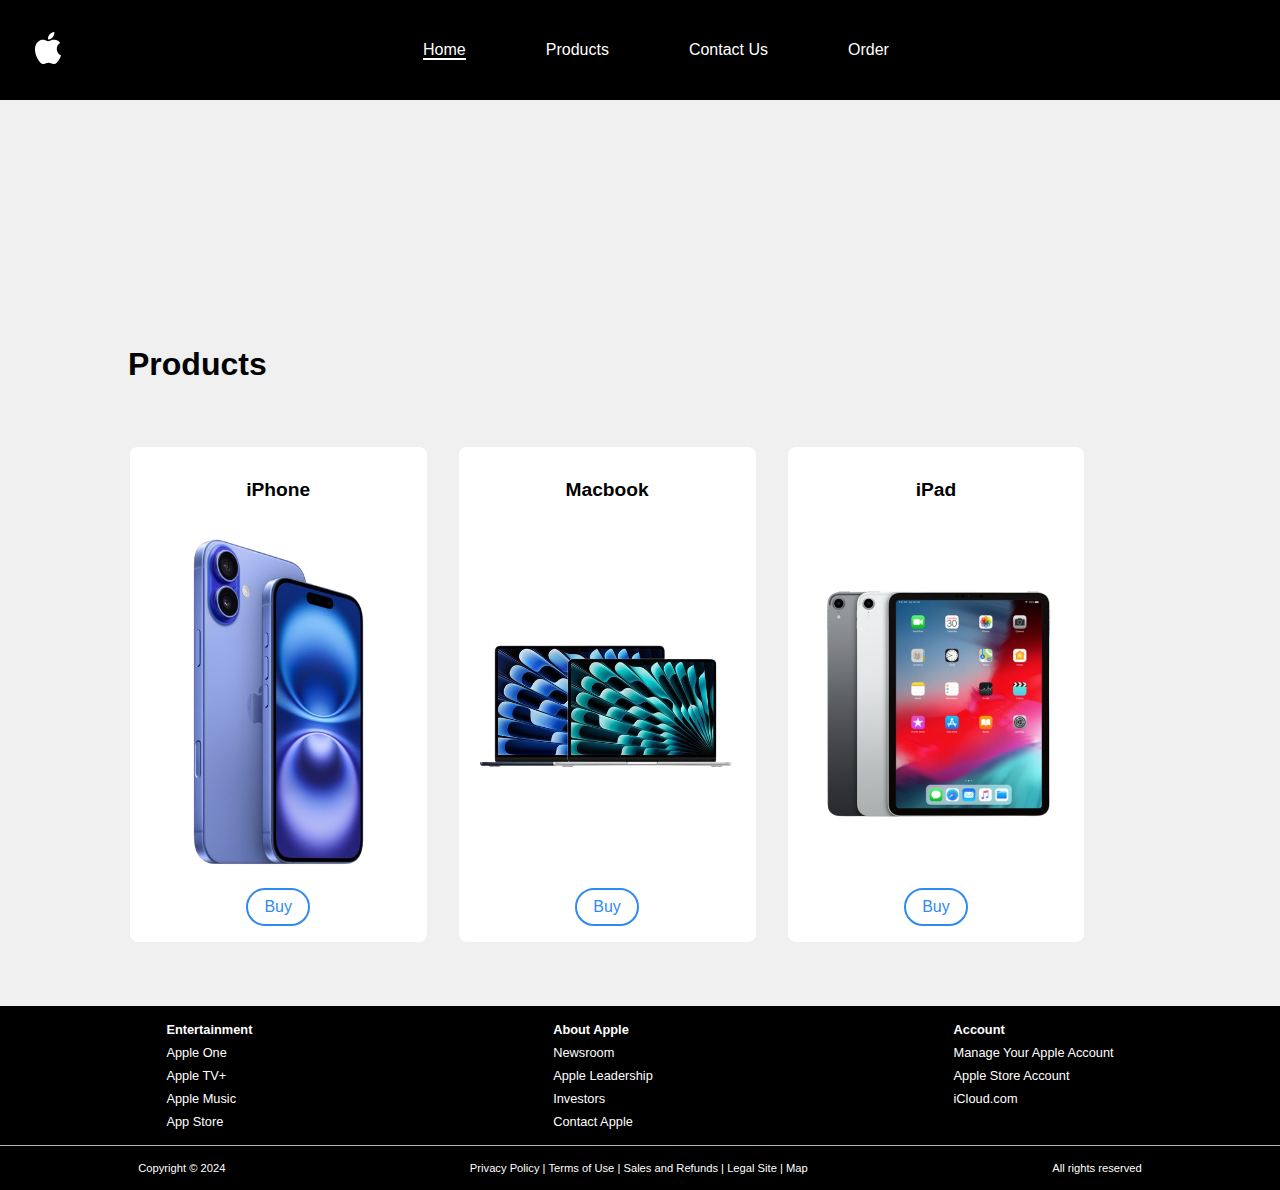
==== src/index.html @ 436c422b "index.html complete" ====
<!DOCTYPE html>
<html lang="en">
  <head>
    <meta charset="UTF-8" />
    <meta name="viewport" content="width=device-width, initial-scale=1.0" />
    <link rel="stylesheet" href="./css/reset.css" />
    <link rel="stylesheet" href="./css/variables.css" />
    <link rel="stylesheet" href="./css/style.css" />
    <link rel="stylesheet" href="./css/navbar.css" />
    <title>Apple</title>
  </head>
  <body>
    <!-- Navbar -->
    <nav class="navbar">
      <!-- Navbar logo -->
      <div class="navbar__logo">
        <a href="./index.html" class="navbar__logo-link">
          <img
            src="./assets/icons/apple-logo-svgrepo-com.svg"
            alt="Main logo of the website"
            class="navbar__logo-image"
          />
        </a>
      </div>
      <!-- Navbar navigation links -->
      <div class="navbar__links">
        <ul class="navbar__links-list">
          <li class="navbar__item">
            <a href="" class="navbar__link navbar__link--active">Home</a>
          </li>
          <li class="navbar__item">
            <a href="./assets/pages/products.html" class="navbar__link"
              >Products</a
            >
          </li>
          <li class="navbar__item">
            <a href="./assets/pages/contact.html" class="navbar__link"
              >Contact Us</a
            >
          </li>
          <li class="navbar__item">
            <a href="./assets/pages/order.html" class="navbar__link">Order</a>
          </li>
        </ul>
      </div>
      <div class="navbar__menu">
        <button class="navbar__toggle">
          <svg
            width="24"
            height="24"
            viewBox="0 0 24 24"
            version="1.1"
            xmlns="http://www.w3.org/2000/svg"
            xmlns:xlink="http://www.w3.org/1999/xlink"
            fill="#000000"
          >
            <g id="SVGRepo_bgCarrier" stroke-width="0" />

            <g
              id="SVGRepo_tracerCarrier"
              stroke-linecap="round"
              stroke-linejoin="round"
            />

            <g id="SVGRepo_iconCarrier">
              <title>Menu</title>
              <g
                id="Page-1"
                stroke="none"
                stroke-width="1"
                fill="none"
                fill-rule="evenodd"
              >
                <g id="Menu">
                  <rect
                    id="Rectangle"
                    fill-rule="nonzero"
                    x="0"
                    y="0"
                    width="24"
                    height="24"
                  ></rect>
                  <line
                    x1="5"
                    y1="7"
                    x2="19"
                    y2="7"
                    id="Path"
                    stroke="#ffffff"
                    stroke-width="2"
                    stroke-linecap="round"
                  ></line>
                  <line
                    x1="5"
                    y1="17"
                    x2="19"
                    y2="17"
                    id="Path"
                    stroke="#ffffff"
                    stroke-width="2"
                    stroke-linecap="round"
                  ></line>
                  <line
                    x1="5"
                    y1="12"
                    x2="19"
                    y2="12"
                    id="Path"
                    stroke="#ffffff"
                    stroke-width="2"
                    stroke-linecap="round"
                  ></line>
                </g>
              </g>
            </g>
          </svg>
        </button>
      </div>
    </nav>
    <header class="main-header">
      <video
        src="./assets/videos/iPhone 16 _ Apple _ (Promo Video).mp4"
        autoplay
        muted
        loop
        class="header-video"
      ></video>
    </header>
    <main>
      <h2 class="section-header">Products</h2>
      <section class="product-section">
        <div class="product__container container-1">
          <a href="" class="product__container--link">
            <h3 class="product__container--header">iPhone</h3>
            <img
              src="./assets/img/Apple-iPhone-16-purple-removebg-preview.png"
              alt="Apple iPhone 16"
              class="product__image--iphone"
            />
            <a href="" class="product__buy-link">Buy</a>
          </a>
        </div>
        <div class="product__container container-2">
          <h3 class="product__container--header product__container--header-mac">
            Macbook
          </h3>
          <a href="" class="product__container--link">
            <img
              src="./assets/img/Macbook-removebg-preview.png"
              alt="Apple iPhone 16"
              class="product__container--image"
            />
            <a href="" class="product__buy-link">Buy</a>
          </a>
        </div>
        <div class="product__container container-3">
          <h3 class="product__container--header">iPad</h3>
          <a href="" class="product__container--link">
            <img
              src="./assets/img/apple_iPad-removebg-preview.png"
              alt="Apple iPhone 16"
              class="product__container--image"
            />
            <a href="" class="product__buy-link">Buy</a>
          </a>
        </div>
      </section>
    </main>
    <footer>
      <section class="footer__list--container">
        <ul>
          <h4>Entertainment</h4>
          <li class="footer-list">
            <a class="footer-link" href="https://www.apple.com/apple-one/"
              >Apple One</a
            >
          </li>
          <li class="footer-list">
            <a class="footer-link" href="https://www.apple.com/apple-tv-plus/"
              >Apple TV+</a
            >
          </li>
          <li class="footer-list">
            <a class="footer-link" href="https://www.apple.com/apple-music/"
              >Apple Music</a
            >
          </li>
          <li class="footer-list">
            <a class="footer-link" href="https://www.apple.com/app-store/"
              >App Store</a
            >
          </li>
        </ul>
        <ul>
          <h4>About Apple</h4>
          <li class="footer-list">
            <a class="footer-link" href="https://www.apple.com/newsroom/"
              >Newsroom</a
            >
          </li>
          <li class="footer-list">
            <a class="footer-link" href="https://www.apple.com/leadership/"
              >Apple Leadership</a
            >
          </li>
          <li class="footer-list">
            <a
              class="footer-link"
              href="https://investor.apple.com/investor-relations/default.aspx"
              >Investors</a
            >
          </li>
          <li class="footer-list">
            <a class="footer-link" href="https://www.apple.com/contact/"
              >Contact Apple</a
            >
          </li>
        </ul>
        <ul>
          <h4>Account</h4>
          <li class="footer-list">
            <a class="footer-link" href="https://account.apple.com/"
              >Manage Your Apple Account</a
            >
          </li>
          <li class="footer-list">
            <a
              class="footer-link"
              href="https://secure6.store.apple.com/shop/signIn/account?ssi=1AAABkk7MZuUgi48qIw5M1O1N_Iirhu5B2L-sTJ8evgNKXxCWsz_zI28AAAAzaHR0cHM6Ly9zZWN1cmU2LnN0b3JlLmFwcGxlLmNvbS9zaG9wL2FjY291bnQvaG9tZXx8AAIBQdD-cHPEdPH0mTfPcZe9y8LONBdpo7rURAnhs8MXsjw"
              >Apple Store Account</a
            >
          </li>
          <li class="footer-list">
            <a class="footer-link" href="https://www.icloud.com/">iCloud.com</a>
          </li>
        </ul>
      </section>
      <div class="seperation-line"></div>
      <div class=""></div>
      <section class="footer__container">
        <p>Copyright © 2024</p>
        <p>
          <a class="footer-link" href="#">Privacy Policy</a> |
          <a class="footer-link" href="#">Terms of Use</a> |
          <a class="footer-link" href="#">Sales and Refunds </a> |
          <a class="footer-link" href="#">Legal Site</a> |
          <a class="footer-link" href="#">Map</a>
        </p>
        <p>All rights reserved</p>
      </section>
    </footer>
  </body>
</html>
---- src/css/variables.css ----
:root {
  /* Colors */
  --navbar-primary-color: #000;
  --navbar-text-color: #fff;
  --navbar-hover-color: #5e5e5e;
  --foreground-color: #000;
  --background-color: #f0f0f0;
  --card-color: #fff;
  --footer-background: #000;
  --footer-foreground: #fff;

  /* Spacing */
  --spacing-small: 0.5rem;
  --spacing-meduim: 1rem;
  --spacing-large: 2rem;
  --spacing-x-large: 4rem;
  /* Font size */
  --font-size-base: 1rem;
  --font-size-meduim: 1.2rem;
  --font-size-large: 1.5rem;
  --font-size-x-large: 2rem;

  /* Border */
  --product-card-border-radius: 8px;
}
---- src/css/style.css ----
@font-face {
  font-family: Open Sans;
  src: url(../assets/fonts/OpenSans-VariableFont_wdth\wght.ttf);
}

body {
  width: 100%;
  min-height: 100vh;
  background-color: var(--background-color);
}

/* Header */
header {
  display: flex;
  justify-content: center;
}
.header-video {
  width: 100%;
}
/* Main section */
/* Products */
.section-header {
  padding-top: calc(var(--spacing-x-large) * 1.5);
  padding-left: calc(var(--spacing-x-large) * 2);
  font-family: Open Sans, sans-serif;
  font-size: var(--font-size-x-large);
}

.product-section {
  width: 100%;
  /* min-height: auto; */
  height: 100%;
  padding: var(--spacing-x-large);
  display: grid;
  grid-template-columns: repeat(18, 1fr);
  grid-template-rows: repeat(auto-fit, minmax(200px, 1fr));
  grid-gap: 2rem;
}

.product__container--link {
  color: #000;
  max-width: 100%;
  display: flex;
  flex-direction: column;
  justify-content: space-evenly;
  font-size: var(--font-size-meduim);
}

.product__container {
  background-color: #fff;
  width: 100%;
  height: auto;
  display: flex;
  flex-direction: column;
  align-items: center;
  justify-content: space-between;
  padding: var(--spacing-meduim);
  border-radius: var(--product-card-border-radius);
}

.container-1 {
  grid-column: 2/7;
}
.container-2 {
  grid-column: 7/12;
}
.container-3 {
  grid-column: 12/17;
}

.product__container--header {
  display: flex;
  justify-content: center;
  padding: var(--spacing-meduim);
  font-family: Open Sans, sans-serif;
  font-size: var(--font-size-meduim);
}

.product__buy-link {
  color: #2f8af1;
  width: var(--spacing-x-large);
  display: flex;
  justify-content: center;
  padding: var(--spacing-small);
  border: 2px solid #2f8af1;
  border-radius: 1.5rem;
  font-family: Open Sans, sans-serif;
}
.product__buy-link:hover {
  background-color: #2f8af1;
  color: white;
  transition: 0.3s ease;
}

/* Footer */
.footer__list--container {
  background-color: var(--footer-background);
  color: var(--footer-foreground);
  display: flex;
  flex-direction: row;
  align-items: flex-start;
  justify-content: space-around;
  padding: var(--spacing-meduim);
  font-family: Open Sans, sans-serif;
  font-size: 0.8rem;
}

.footer-list {
  padding-top: var(--spacing-small);
}

.footer-link {
  color: white;
}

.footer-link:hover {
  color: #abaaaa;
  text-decoration: underline;
}

.seperation-line {
  background-color: #b6b4b4;
  height: 1px;
  display: flex;
}
.footer__container {
  background-color: #000;
  color: white;
  display: flex;
  flex-direction: row;
  justify-content: space-around;
  padding: var(--spacing-meduim);
  font-family: Open Sans, sans-serif;
  font-size: 0.7rem;
}
---- src/css/navbar.css ----
@font-face {
  font-family: Open Sans;
  src: url(../assets/fonts/OpenSans-VariableFont_wdth\wght.ttf);
}

.navbar {
  background-color: #000;
  width: 100%;
  height: auto;
  display: flex;
  padding: var(--spacing-large);
  justify-content: space-evenly;
  align-items: center;
  font-family: Open Sans, sans-serif;
  position: sticky;
  top: 0;
}

/* Styles for logo --------------------*/
.navbar__logo-link {
  display: block;
}
.navbar__logo-image {
  height: auto;
}

/* Styles for links  --------------------*/
.navbar__links {
  flex-grow: 1;
}
.navbar__links-list {
  display: flex;
  justify-content: center;
  gap: 5rem;
  height: 100%;
  align-items: center;
}

.navbar__link {
  color: var(--navbar-text-color);
  font-size: var(--font-size-base);
  text-decoration: none;
}
.navbar__item a:hover {
  color: var(--navbar-hover-color);
  transition: color 0.3s ease, border-bottom-color 0.3s ease;
}

.navbar__link--active {
  border-bottom: 2px solid var(--navbar-text-color);
  transition: border-bottom-color 0.3s ease;
}
.navbar__link--active:hover {
  border-bottom-color: var(--navbar-hover-color);
}

/* styles for hamburger menu */
.navbar__menu {
  display: none;
}
.navbar__toggle {
  background-color: transparent;
  border: none;
  cursor: pointer;
}
.navbar__hamburger-icon {
  color: var(--navbar-text-color);
  /* stroke: red; */
}
.navbar__hamburger-icon:hover {
  color: var(--navbar-hover-color);
  transition: color 0.3s ease;
}

@media screen and (max-width: 768px) {
  .navbar__menu {
    display: flex;
    align-items: center;
  }
  .navbar__item {
    display: none;
  }
}
@media screen and (max-width: 576px) {
  .navbar {
    padding: 0 var(--spacing-meduim);
  }
}
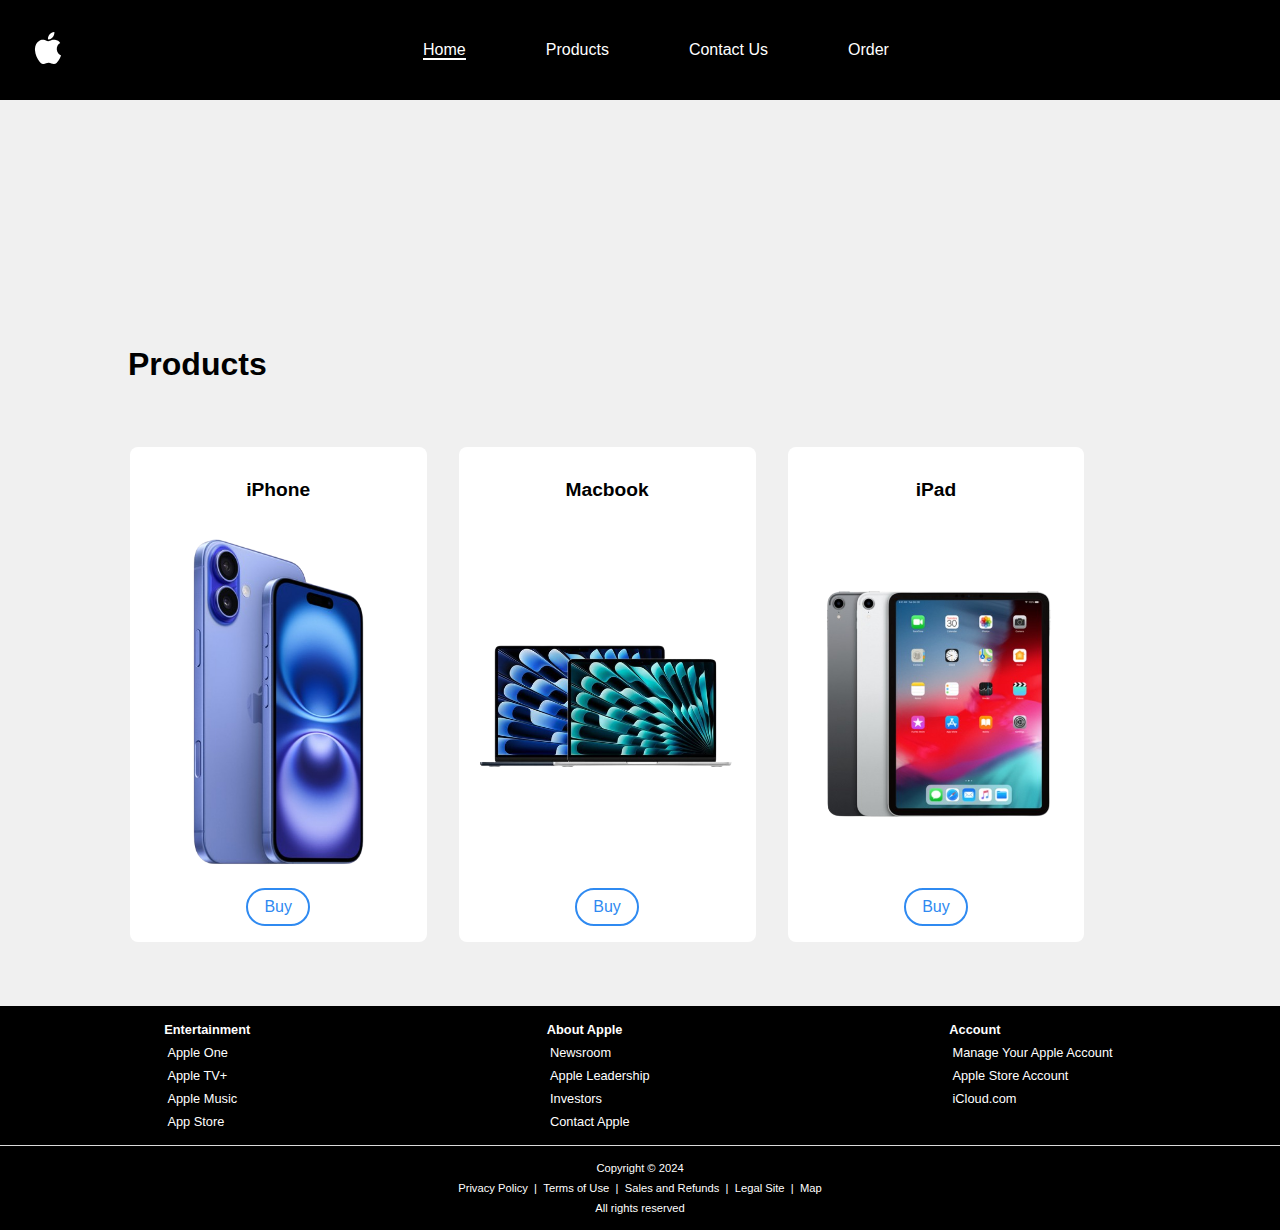
==== commit 3dc4c1e9: "index done" ====
--- a/src/index.html
+++ b/src/index.html
@@ -168,75 +168,74 @@
     </main>
     <footer>
       <section class="footer__list--container">
-        <ul>
+        <ul class="footer-list">
           <h4>Entertainment</h4>
-          <li class="footer-list">
+          <li class="footer__list--content">
             <a class="footer-link" href="https://www.apple.com/apple-one/"
               >Apple One</a
             >
           </li>
-          <li class="footer-list">
+          <li class="footer__list--content">
             <a class="footer-link" href="https://www.apple.com/apple-tv-plus/"
               >Apple TV+</a
             >
           </li>
-          <li class="footer-list">
+          <li class="footer__list--content">
             <a class="footer-link" href="https://www.apple.com/apple-music/"
               >Apple Music</a
             >
           </li>
-          <li class="footer-list">
+          <li class="footer__list--content">
             <a class="footer-link" href="https://www.apple.com/app-store/"
               >App Store</a
             >
           </li>
         </ul>
-        <ul>
+        <ul class="footer-list">
           <h4>About Apple</h4>
-          <li class="footer-list">
+          <li class="footer__list--content">
             <a class="footer-link" href="https://www.apple.com/newsroom/"
               >Newsroom</a
             >
           </li>
-          <li class="footer-list">
+          <li class="footer__list--content">
             <a class="footer-link" href="https://www.apple.com/leadership/"
               >Apple Leadership</a
             >
           </li>
-          <li class="footer-list">
+          <li class="footer__list--content">
             <a
               class="footer-link"
               href="https://investor.apple.com/investor-relations/default.aspx"
               >Investors</a
             >
           </li>
-          <li class="footer-list">
+          <li class="footer__list--content">
             <a class="footer-link" href="https://www.apple.com/contact/"
               >Contact Apple</a
             >
           </li>
         </ul>
-        <ul>
+        <ul class="footer-list">
           <h4>Account</h4>
-          <li class="footer-list">
+          <li class="footer__list--content">
             <a class="footer-link" href="https://account.apple.com/"
               >Manage Your Apple Account</a
             >
           </li>
-          <li class="footer-list">
+          <li class="footer__list--content">
             <a
               class="footer-link"
               href="https://secure6.store.apple.com/shop/signIn/account?ssi=1AAABkk7MZuUgi48qIw5M1O1N_Iirhu5B2L-sTJ8evgNKXxCWsz_zI28AAAAzaHR0cHM6Ly9zZWN1cmU2LnN0b3JlLmFwcGxlLmNvbS9zaG9wL2FjY291bnQvaG9tZXx8AAIBQdD-cHPEdPH0mTfPcZe9y8LONBdpo7rURAnhs8MXsjw"
               >Apple Store Account</a
             >
           </li>
-          <li class="footer-list">
+          <li class="footer__list--content">
             <a class="footer-link" href="https://www.icloud.com/">iCloud.com</a>
           </li>
         </ul>
       </section>
       <div class="seperation-line"></div>
-      <div class=""></div>
       <section class="footer__container">
         <p>Copyright © 2024</p>
         <p>
--- a/src/css/style.css
+++ b/src/css/style.css
@@ -106,6 +106,12 @@
 }
 
 .footer-list {
+  display: flex;
+  flex-direction: column;
+  justify-content: space-between;
+}
+
+.footer__list--content {
   padding-top: var(--spacing-small);
 }
 
@@ -119,17 +125,21 @@
 }
 
 .seperation-line {
-  background-color: #b6b4b4;
+  background-color: #dadada;
   height: 1px;
-  display: flex;
 }
 .footer__container {
   background-color: #000;
   color: white;
   display: flex;
-  flex-direction: row;
-  justify-content: space-around;
+  flex-direction: column;
+  justify-content: space-evenly;
+  align-items: center;
   padding: var(--spacing-meduim);
   font-family: Open Sans, sans-serif;
   font-size: 0.7rem;
+  gap: 0.5rem;
 }
+.footer-link {
+  padding: 0.2rem;
+}
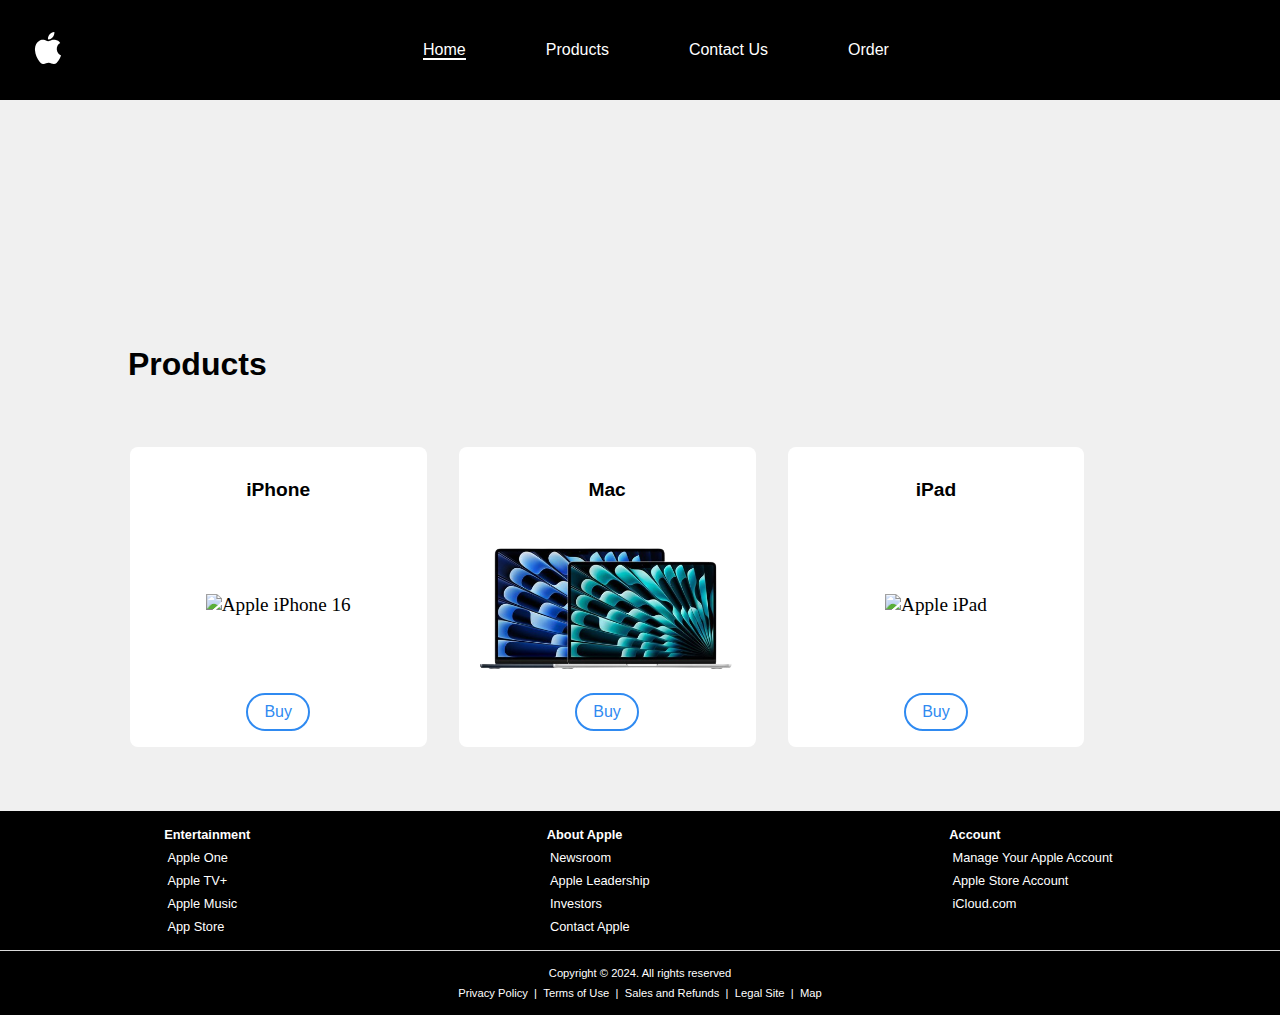
==== commit 1120f994: "add porduct cards" ====
--- a/src/index.html
+++ b/src/index.html
@@ -5,8 +5,9 @@
     <meta name="viewport" content="width=device-width, initial-scale=1.0" />
     <link rel="stylesheet" href="./css/reset.css" />
     <link rel="stylesheet" href="./css/variables.css" />
+    <link rel="stylesheet" href="./css/navbar.css" />
+    <link rel="stylesheet" href="./css/footer.css" />
     <link rel="stylesheet" href="./css/style.css" />
-    <link rel="stylesheet" href="./css/navbar.css" />
     <title>Apple</title>
   </head>
   <body>
@@ -130,38 +131,62 @@
       <h2 class="section-header">Products</h2>
       <section class="product-section">
         <div class="product__container container-1">
-          <a href="" class="product__container--link">
-            <h3 class="product__container--header">iPhone</h3>
+          <h3 class="product__container--header">iPhone</h3>
+          <a
+            href="./assets/pages/products.html"
+            class="product__container--link"
+          >
             <img
-              src="./assets/img/Apple-iPhone-16-purple-removebg-preview.png"
+              src="./assets/img/iphone-16-reg-removebg-preview.png"
               alt="Apple iPhone 16"
               class="product__image--iphone"
             />
-            <a href="" class="product__buy-link">Buy</a>
+            <a
+              href="./assets/pages/order.html"
+              target="_blank"
+              class="product__buy-link"
+              >Buy</a
+            >
           </a>
         </div>
         <div class="product__container container-2">
           <h3 class="product__container--header product__container--header-mac">
-            Macbook
+            Mac
           </h3>
-          <a href="" class="product__container--link">
+          <a
+            href="./assets/pages/products.html"
+            class="product__container--link"
+          >
             <img
               src="./assets/img/Macbook-removebg-preview.png"
-              alt="Apple iPhone 16"
+              alt="Apple Macbook"
               class="product__container--image"
             />
-            <a href="" class="product__buy-link">Buy</a>
+            <a
+              href="./assets/pages/order.html"
+              target="_blank"
+              class="product__buy-link"
+              >Buy</a
+            >
           </a>
         </div>
         <div class="product__container container-3">
           <h3 class="product__container--header">iPad</h3>
-          <a href="" class="product__container--link">
+          <a
+            href="./assets/pages/products.html"
+            class="product__container--link"
+          >
             <img
-              src="./assets/img/apple_iPad-removebg-preview.png"
-              alt="Apple iPhone 16"
+              src="./assets/img/ipad-air-removebg-preview.png"
+              alt="Apple iPad"
               class="product__container--image"
             />
-            <a href="" class="product__buy-link">Buy</a>
+            <a
+              href="./assets/pages/order.html"
+              target="_blank"
+              class="product__buy-link"
+              >Buy</a
+            >
           </a>
         </div>
       </section>
@@ -237,7 +262,7 @@
       </section>
       <div class="seperation-line"></div>
       <section class="footer__container">
-        <p>Copyright © 2024</p>
+        <p>Copyright © 2024. All rights reserved</p>
         <p>
           <a class="footer-link" href="#">Privacy Policy</a> |
           <a class="footer-link" href="#">Terms of Use</a> |
@@ -245,7 +270,6 @@
           <a class="footer-link" href="#">Legal Site</a> |
           <a class="footer-link" href="#">Map</a>
         </p>
-        <p>All rights reserved</p>
       </section>
     </footer>
   </body>
--- a/src/css/footer.css
+++ b/src/css/footer.css
@@ -0,0 +1,52 @@
+
+/* Footer */
+.footer__list--container {
+    background-color: var(--footer-background);
+    color: var(--footer-foreground);
+    display: flex;
+    flex-direction: row;
+    align-items: flex-start;
+    justify-content: space-around;
+    padding: var(--spacing-meduim);
+    font-family: Open Sans, sans-serif;
+    font-size: 0.8rem;
+  }
+  
+  .footer-list {
+    display: flex;
+    flex-direction: column;
+    justify-content: space-between;
+  }
+  
+  .footer__list--content {
+    padding-top: var(--spacing-small);
+  }
+  
+  .footer-link {
+    color: white;
+  }
+  
+  .footer-link:hover {
+    color: #abaaaa;
+    text-decoration: underline;
+  }
+  
+  .seperation-line {
+    background-color: #dadada;
+    height: 1px;
+  }
+  .footer__container {
+    background-color: #000;
+    color: white;
+    display: flex;
+    flex-direction: column;
+    justify-content: space-evenly;
+    align-items: center;
+    padding: var(--spacing-meduim);
+    font-family: Open Sans, sans-serif;
+    font-size: 0.7rem;
+    gap: 0.5rem;
+  }
+  .footer-link {
+    padding: 0.2rem;
+  }--- a/src/css/style.css
+++ b/src/css/style.css
@@ -90,56 +90,4 @@
   background-color: #2f8af1;
   color: white;
   transition: 0.3s ease;
-}
-
-/* Footer */
-.footer__list--container {
-  background-color: var(--footer-background);
-  color: var(--footer-foreground);
-  display: flex;
-  flex-direction: row;
-  align-items: flex-start;
-  justify-content: space-around;
-  padding: var(--spacing-meduim);
-  font-family: Open Sans, sans-serif;
-  font-size: 0.8rem;
-}
-
-.footer-list {
-  display: flex;
-  flex-direction: column;
-  justify-content: space-between;
-}
-
-.footer__list--content {
-  padding-top: var(--spacing-small);
-}
-
-.footer-link {
-  color: white;
-}
-
-.footer-link:hover {
-  color: #abaaaa;
-  text-decoration: underline;
-}
-
-.seperation-line {
-  background-color: #dadada;
-  height: 1px;
-}
-.footer__container {
-  background-color: #000;
-  color: white;
-  display: flex;
-  flex-direction: column;
-  justify-content: space-evenly;
-  align-items: center;
-  padding: var(--spacing-meduim);
-  font-family: Open Sans, sans-serif;
-  font-size: 0.7rem;
-  gap: 0.5rem;
-}
-.footer-link {
-  padding: 0.2rem;
-}
+}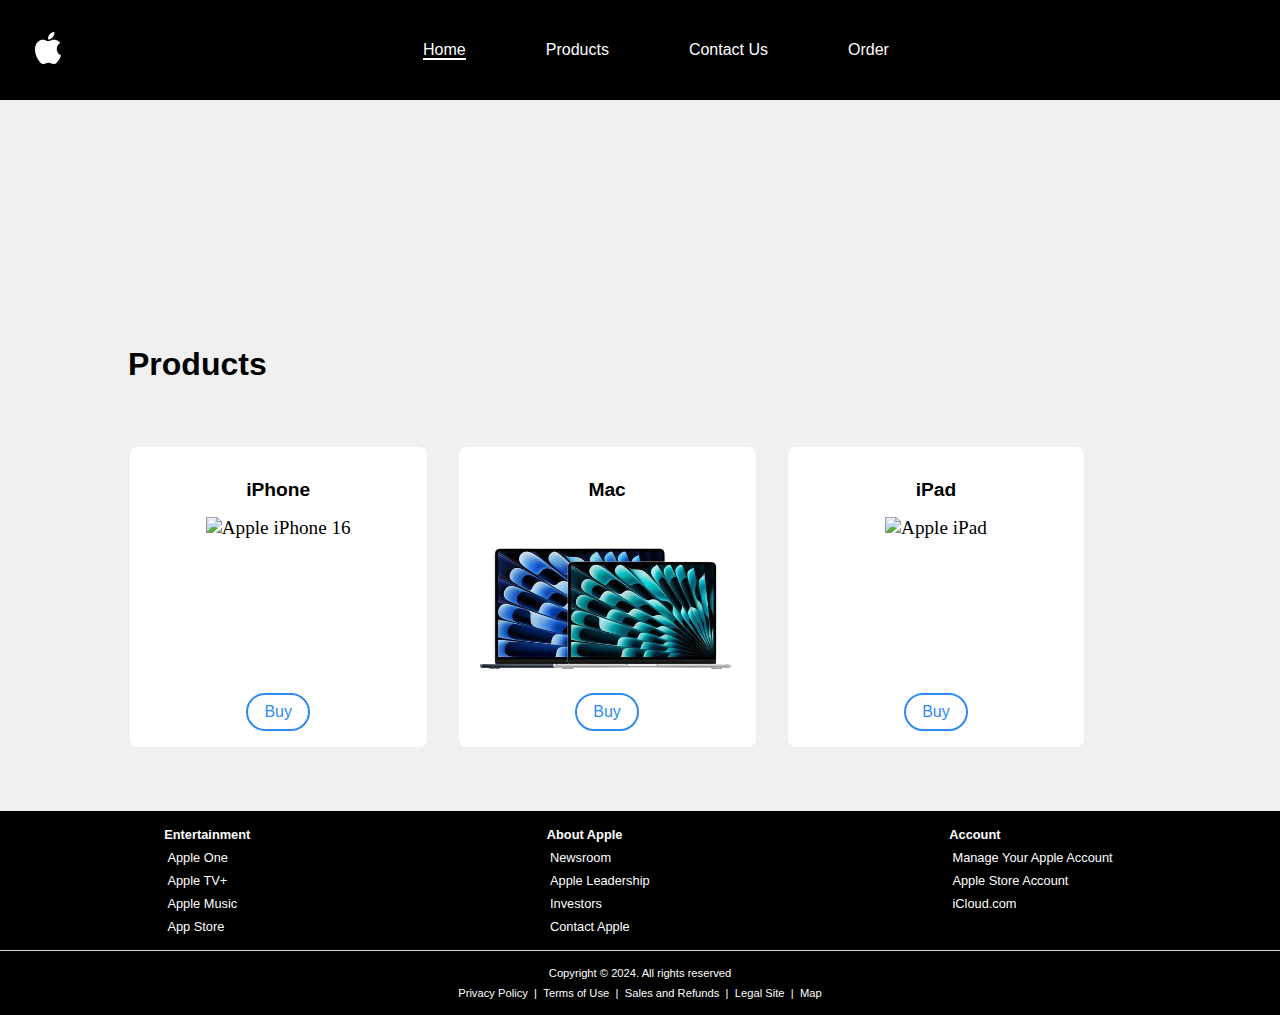
==== commit 56e03497: "products html and css done" ====
--- a/src/index.html
+++ b/src/index.html
@@ -131,59 +131,58 @@
       <h2 class="section-header">Products</h2>
       <section class="product-section">
         <div class="product__container container-1">
-          <h3 class="product__container--header">iPhone</h3>
           <a
             href="./assets/pages/products.html"
             class="product__container--link"
           >
+            <h3 class="product__container--header">iPhone</h3>
             <img
               src="./assets/img/iphone-16-reg-removebg-preview.png"
               alt="Apple iPhone 16"
-              class="product__image--iphone"
-            />
-            <a
-              href="./assets/pages/order.html"
-              target="_blank"
+              class="product__container--image"
+            />
+            <a
+              href="./assets/pages/products.html"
               class="product__buy-link"
               >Buy</a
             >
           </a>
         </div>
         <div class="product__container container-2">
-          <h3 class="product__container--header product__container--header-mac">
-            Mac
-          </h3>
           <a
             href="./assets/pages/products.html"
             class="product__container--link"
           >
+            <h3
+              class="product__container--header product__container--header-mac"
+            >
+              Mac
+            </h3>
             <img
               src="./assets/img/Macbook-removebg-preview.png"
               alt="Apple Macbook"
               class="product__container--image"
             />
             <a
-              href="./assets/pages/order.html"
-              target="_blank"
+              href="./assets/pages/products.html"
               class="product__buy-link"
               >Buy</a
             >
           </a>
         </div>
         <div class="product__container container-3">
-          <h3 class="product__container--header">iPad</h3>
           <a
             href="./assets/pages/products.html"
             class="product__container--link"
           >
+            <h3 class="product__container--header">iPad</h3>
             <img
               src="./assets/img/ipad-air-removebg-preview.png"
               alt="Apple iPad"
               class="product__container--image"
             />
             <a
-              href="./assets/pages/order.html"
-              target="_blank"
+              href="./assets/pages/products.html"
               class="product__buy-link"
               >Buy</a
             >
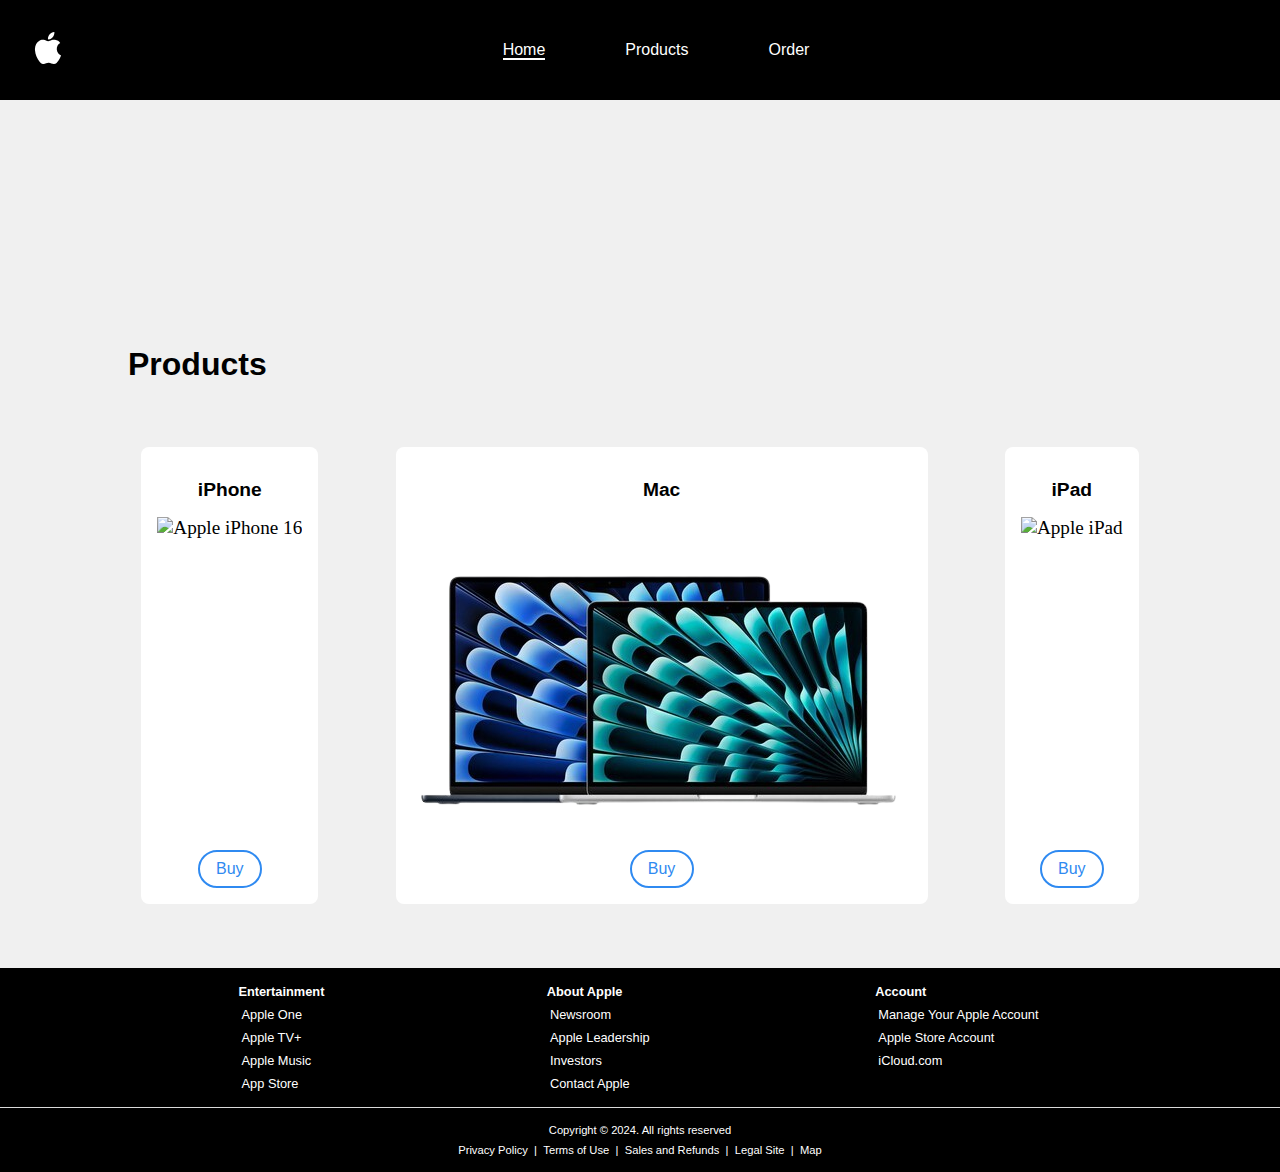
==== commit 1296c80a: "removed contact" ====
--- a/src/index.html
+++ b/src/index.html
@@ -34,10 +34,6 @@
               >Products</a
             >
           </li>
-          <li class="navbar__item">
-            <a href="./assets/pages/contact.html" class="navbar__link"
-              >Contact Us</a
-            >
           </li>
           <li class="navbar__item">
             <a href="./assets/pages/order.html" class="navbar__link">Order</a>
@@ -130,7 +126,7 @@
     <main>
       <h2 class="section-header">Products</h2>
       <section class="product-section">
-        <div class="product__container container-1">
+        <div class="product__container">
           <a
             href="./assets/pages/products.html"
             class="product__container--link"
@@ -141,14 +137,12 @@
               alt="Apple iPhone 16"
               class="product__container--image"
             />
-            <a
-              href="./assets/pages/products.html"
-              class="product__buy-link"
+            <a href="./assets/pages/products.html" class="product__buy-link"
               >Buy</a
             >
           </a>
         </div>
-        <div class="product__container container-2">
+        <div class="product__container">
           <a
             href="./assets/pages/products.html"
             class="product__container--link"
@@ -163,14 +157,12 @@
               alt="Apple Macbook"
               class="product__container--image"
             />
-            <a
-              href="./assets/pages/products.html"
-              class="product__buy-link"
+            <a href="./assets/pages/products.html" class="product__buy-link"
               >Buy</a
             >
           </a>
         </div>
-        <div class="product__container container-3">
+        <div class="product__container">
           <a
             href="./assets/pages/products.html"
             class="product__container--link"
@@ -181,9 +173,7 @@
               alt="Apple iPad"
               class="product__container--image"
             />
-            <a
-              href="./assets/pages/products.html"
-              class="product__buy-link"
+            <a href="./assets/pages/products.html" class="product__buy-link"
               >Buy</a
             >
           </a>
--- a/src/css/navbar.css
+++ b/src/css/navbar.css
@@ -7,6 +7,7 @@
   background-color: #000;
   width: 100%;
   height: auto;
+  z-index: 1000;
   display: flex;
   padding: var(--spacing-large);
   justify-content: space-evenly;
@@ -73,6 +74,9 @@
 }
 
 @media screen and (max-width: 768px) {
+  .navbar {
+    padding: var(--spacing-meduim);
+  }
   .navbar__menu {
     display: flex;
     align-items: center;
@@ -83,6 +87,6 @@
 }
 @media screen and (max-width: 576px) {
   .navbar {
-    padding: 0 var(--spacing-meduim);
+    padding: var(--spacing-small) var(--spacing-meduim);
   }
 }
--- a/src/css/footer.css
+++ b/src/css/footer.css
@@ -1,52 +1,64 @@
+/* Footer Containers*/
 
-/* Footer */
 .footer__list--container {
-    background-color: var(--footer-background);
-    color: var(--footer-foreground);
-    display: flex;
-    flex-direction: row;
-    align-items: flex-start;
-    justify-content: space-around;
+  background-color: var(--footer-background);
+  color: var(--footer-foreground);
+  display: flex;
+  flex-direction: row;
+  align-items: flex-start;
+  justify-content: space-evenly;
+  padding: var(--spacing-meduim);
+  font-family: Open Sans, sans-serif;
+  font-size: 0.8rem;
+}
+
+.footer__container {
+  background-color: #000;
+  color: white;
+  display: flex;
+  flex-direction: column;
+  justify-content: space-evenly;
+  align-items: center;
+  padding: var(--spacing-meduim);
+  font-family: Open Sans, sans-serif;
+  font-size: 0.7rem;
+  gap: 0.5rem;
+}
+/* Footer Links*/
+.footer-list {
+  display: flex;
+  flex-direction: column;
+  justify-content: space-between;
+}
+
+.footer__list--content {
+  padding-top: var(--spacing-small);
+}
+
+.footer-link {
+  color: white;
+  padding: 0.2rem;
+}
+
+.footer-link:hover {
+  color: #abaaaa;
+  text-decoration: underline;
+}
+
+/* Decoration */
+.seperation-line {
+  background-color: #dadada;
+  height: 1px;
+}
+
+/* Media queries */
+@media screen and (max-width: 768px) {
+  .footer-list {
     padding: var(--spacing-meduim);
-    font-family: Open Sans, sans-serif;
-    font-size: 0.8rem;
   }
-  
+}
+@media screen and (max-width: 430px) {
   .footer-list {
-    display: flex;
-    flex-direction: column;
-    justify-content: space-between;
+    padding: var(--spacing-meduim);
   }
-  
-  .footer__list--content {
-    padding-top: var(--spacing-small);
-  }
-  
-  .footer-link {
-    color: white;
-  }
-  
-  .footer-link:hover {
-    color: #abaaaa;
-    text-decoration: underline;
-  }
-  
-  .seperation-line {
-    background-color: #dadada;
-    height: 1px;
-  }
-  .footer__container {
-    background-color: #000;
-    color: white;
-    display: flex;
-    flex-direction: column;
-    justify-content: space-evenly;
-    align-items: center;
-    padding: var(--spacing-meduim);
-    font-family: Open Sans, sans-serif;
-    font-size: 0.7rem;
-    gap: 0.5rem;
-  }
-  .footer-link {
-    padding: 0.2rem;
-  }+}
--- a/src/css/style.css
+++ b/src/css/style.css
@@ -18,23 +18,23 @@
   width: 100%;
 }
 /* Main section */
-/* Products */
+/* Product*/
 .section-header {
+  width: 200px;
+  display: inline-block;
   padding-top: calc(var(--spacing-x-large) * 1.5);
-  padding-left: calc(var(--spacing-x-large) * 2);
+  margin-left: calc(var(--spacing-x-large) * 2);
   font-family: Open Sans, sans-serif;
   font-size: var(--font-size-x-large);
 }
 
+/* Product cards */
 .product-section {
   width: 100%;
-  /* min-height: auto; */
   height: 100%;
   padding: var(--spacing-x-large);
-  display: grid;
-  grid-template-columns: repeat(18, 1fr);
-  grid-template-rows: repeat(auto-fit, minmax(200px, 1fr));
-  grid-gap: 2rem;
+  display: flex;
+  justify-content: space-evenly;
 }
 
 .product__container--link {
@@ -46,10 +46,19 @@
   font-size: var(--font-size-meduim);
 }
 
+.product__container--header {
+  display: flex;
+  justify-content: center;
+  padding: var(--spacing-meduim);
+  font-family: Open Sans, sans-serif;
+  font-size: var(--font-size-meduim);
+  font-weight: 600;
+}
+
 .product__container {
   background-color: #fff;
-  width: 100%;
-  height: auto;
+  width: var(--card-width);
+  height: var(--card-heigth);
   display: flex;
   flex-direction: column;
   align-items: center;
@@ -58,24 +67,7 @@
   border-radius: var(--product-card-border-radius);
 }
 
-.container-1 {
-  grid-column: 2/7;
-}
-.container-2 {
-  grid-column: 7/12;
-}
-.container-3 {
-  grid-column: 12/17;
-}
-
-.product__container--header {
-  display: flex;
-  justify-content: center;
-  padding: var(--spacing-meduim);
-  font-family: Open Sans, sans-serif;
-  font-size: var(--font-size-meduim);
-}
-
+/* Product buy-button*/
 .product__buy-link {
   color: #2f8af1;
   width: var(--spacing-x-large);
@@ -90,4 +82,58 @@
   background-color: #2f8af1;
   color: white;
   transition: 0.3s ease;
-}+}
+
+.product__container:hover {
+  box-shadow: var(--card-hover-shadow);
+  .product__container--image {
+    transform: scale(1.05);
+    transition: 0.3s ease;
+  }
+}
+
+/* Media queries */
+@media screen and (max-width: 1150px) {
+  main {
+    padding-bottom: var(--spacing-meduim);
+  }
+  .product-section {
+    padding: var(--spacing-meduim);
+  }
+  .section-header{
+    margin-left: var(--spacing-large);
+  }
+  .product__container {
+    margin: 0 var(--spacing-small);
+  }
+}
+
+@media screen and (max-width: 970px) {
+  .product-section {
+    flex-wrap: wrap;
+    flex-direction: row;
+    gap: var(--spacing-large);
+    /* flex-direction: column;
+    justify-content: center;
+    align-items: center; */
+  }
+  .section-header {
+    margin-bottom: var(--spacing-meduim);
+    margin-left: var(--spacing-large);
+  }
+  .product__container {
+    justify-content: space-evenly;
+    align-items: flex-start;
+  }
+}
+
+@media screen and (max-width: 768px) {
+  .product-section {
+    flex-direction: column;
+    align-items: center;
+    gap: var(--spacing-large);
+  }
+  .section-header {
+    margin-left: var(--spacing-large);
+  }
+}
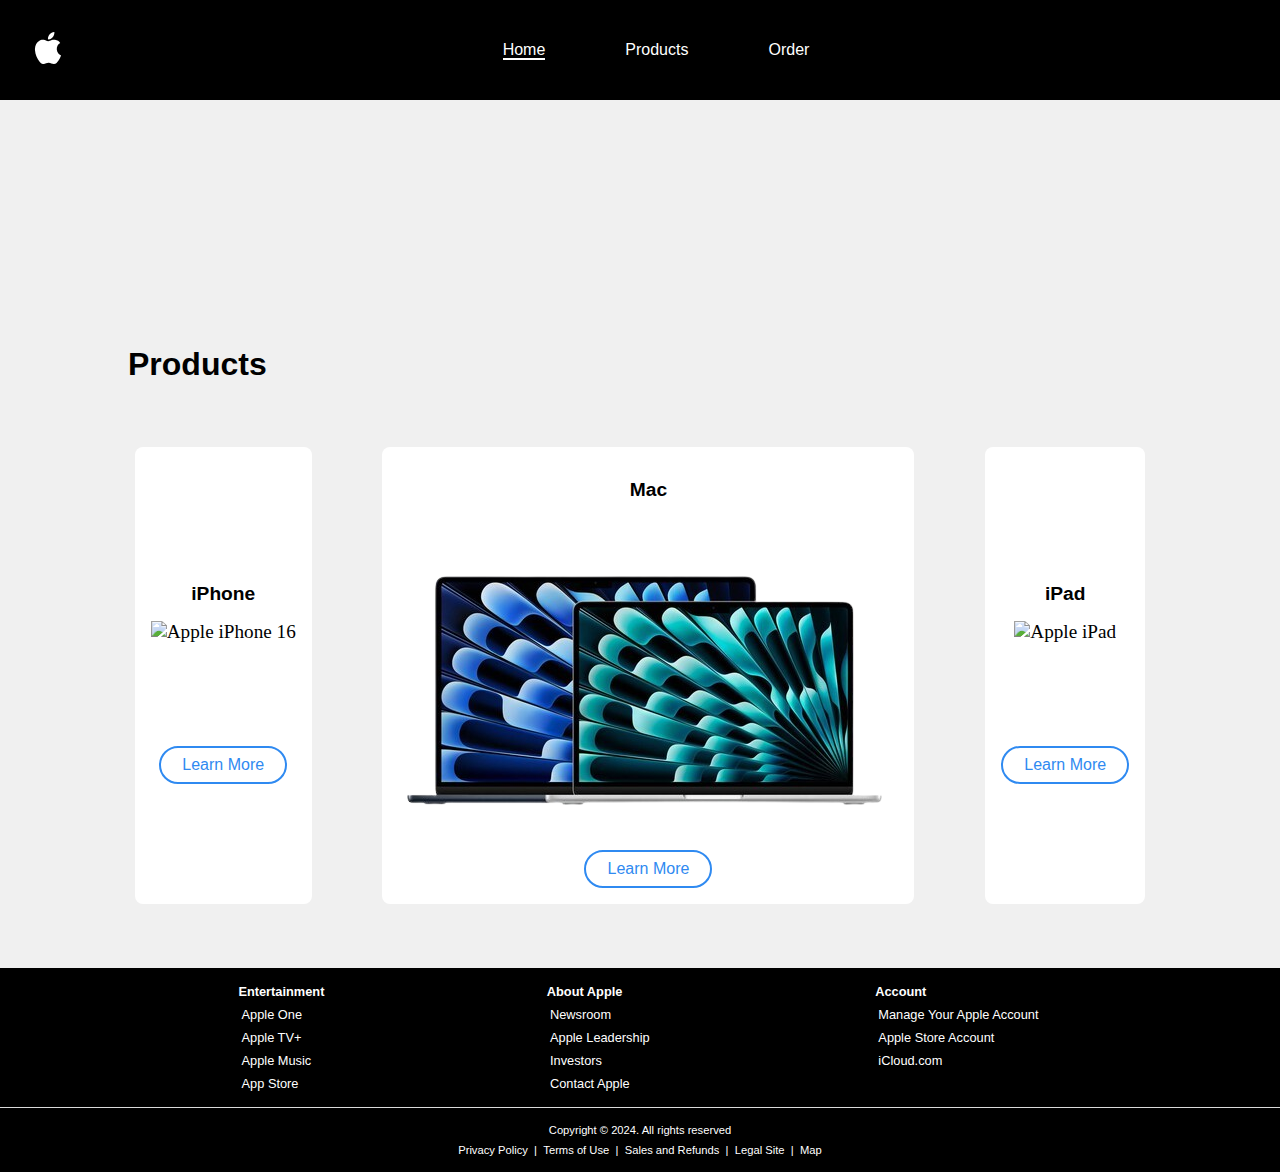
==== commit 05372646: "product list complete" ====
--- a/src/index.html
+++ b/src/index.html
@@ -3,6 +3,7 @@
   <head>
     <meta charset="UTF-8" />
     <meta name="viewport" content="width=device-width, initial-scale=1.0" />
+    <link rel="icon" href="./assets/img/favicon-32x32.png" type="image/x-icon">
     <link rel="stylesheet" href="./css/reset.css" />
     <link rel="stylesheet" href="./css/variables.css" />
     <link rel="stylesheet" href="./css/navbar.css" />
@@ -27,16 +28,16 @@
       <div class="navbar__links">
         <ul class="navbar__links-list">
           <li class="navbar__item">
-            <a href="" class="navbar__link navbar__link--active">Home</a>
+            <a href="#" class="navbar__link navbar__link--active">Home</a>
           </li>
           <li class="navbar__item">
-            <a href="./assets/pages/products.html" class="navbar__link"
+            <a href="./pages/products.html" class="navbar__link"
               >Products</a
             >
           </li>
           </li>
           <li class="navbar__item">
-            <a href="./assets/pages/order.html" class="navbar__link">Order</a>
+            <a href="./pages/order.html" class="navbar__link">Order</a>
           </li>
         </ul>
       </div>
@@ -128,7 +129,7 @@
       <section class="product-section">
         <div class="product__container">
           <a
-            href="./assets/pages/products.html"
+            href="./pages/products.html"
             class="product__container--link"
           >
             <h3 class="product__container--header">iPhone</h3>
@@ -137,44 +138,39 @@
               alt="Apple iPhone 16"
               class="product__container--image"
             />
-            <a href="./assets/pages/products.html" class="product__buy-link"
-              >Buy</a
-            >
+            <a href="./pages/products.html"
+            class="product__buy-link"
+              >Learn More</a>
           </a>
         </div>
         <div class="product__container">
           <a
-            href="./assets/pages/products.html"
-            class="product__container--link"
-          >
+            href="./pages/products.html"
+            class="product__container--link">
             <h3
-              class="product__container--header product__container--header-mac"
-            >
+              class="product__container--header product__container--header-mac">
               Mac
             </h3>
             <img
               src="./assets/img/Macbook-removebg-preview.png"
               alt="Apple Macbook"
-              class="product__container--image"
-            />
-            <a href="./assets/pages/products.html" class="product__buy-link"
-              >Buy</a
-            >
+              class="product__container--image"/>
+            <a href="./pages/products.html"
+            class="product__buy-link"
+              >Learn More</a>
           </a>
         </div>
         <div class="product__container">
           <a
-            href="./assets/pages/products.html"
-            class="product__container--link"
-          >
+            href="./pages/products.html"
+            class="product__container--link">
             <h3 class="product__container--header">iPad</h3>
             <img
               src="./assets/img/ipad-air-removebg-preview.png"
               alt="Apple iPad"
-              class="product__container--image"
-            />
-            <a href="./assets/pages/products.html" class="product__buy-link"
-              >Buy</a
+              class="product__container--image"/>
+            <a href="./pages/products.html"
+            class="product__buy-link">Learn More</a
             >
           </a>
         </div>
--- a/src/css/footer.css
+++ b/src/css/footer.css
@@ -29,6 +29,7 @@
   display: flex;
   flex-direction: column;
   justify-content: space-between;
+  list-style: none;
 }
 
 .footer__list--content {
--- a/src/css/style.css
+++ b/src/css/style.css
@@ -37,6 +37,18 @@
   justify-content: space-evenly;
 }
 
+.product__container {
+  background-color: #fff;
+  width: var(--card-width);
+  height: var(--card-heigth);
+  display: flex;
+  flex-direction: column;
+  align-items: center;
+  justify-content: space-evenly;
+  padding: var(--spacing-meduim);
+  border-radius: var(--product-card-border-radius);
+}
+
 .product__container--link {
   color: #000;
   max-width: 100%;
@@ -55,22 +67,10 @@
   font-weight: 600;
 }
 
-.product__container {
-  background-color: #fff;
-  width: var(--card-width);
-  height: var(--card-heigth);
-  display: flex;
-  flex-direction: column;
-  align-items: center;
-  justify-content: space-between;
-  padding: var(--spacing-meduim);
-  border-radius: var(--product-card-border-radius);
-}
-
 /* Product buy-button*/
 .product__buy-link {
   color: #2f8af1;
-  width: var(--spacing-x-large);
+  width: 8rem;
   display: flex;
   justify-content: center;
   padding: var(--spacing-small);
@@ -100,7 +100,7 @@
   .product-section {
     padding: var(--spacing-meduim);
   }
-  .section-header{
+  .section-header {
     margin-left: var(--spacing-large);
   }
   .product__container {
@@ -113,9 +113,6 @@
     flex-wrap: wrap;
     flex-direction: row;
     gap: var(--spacing-large);
-    /* flex-direction: column;
-    justify-content: center;
-    align-items: center; */
   }
   .section-header {
     margin-bottom: var(--spacing-meduim);
@@ -123,7 +120,6 @@
   }
   .product__container {
     justify-content: space-evenly;
-    align-items: flex-start;
   }
 }
 
